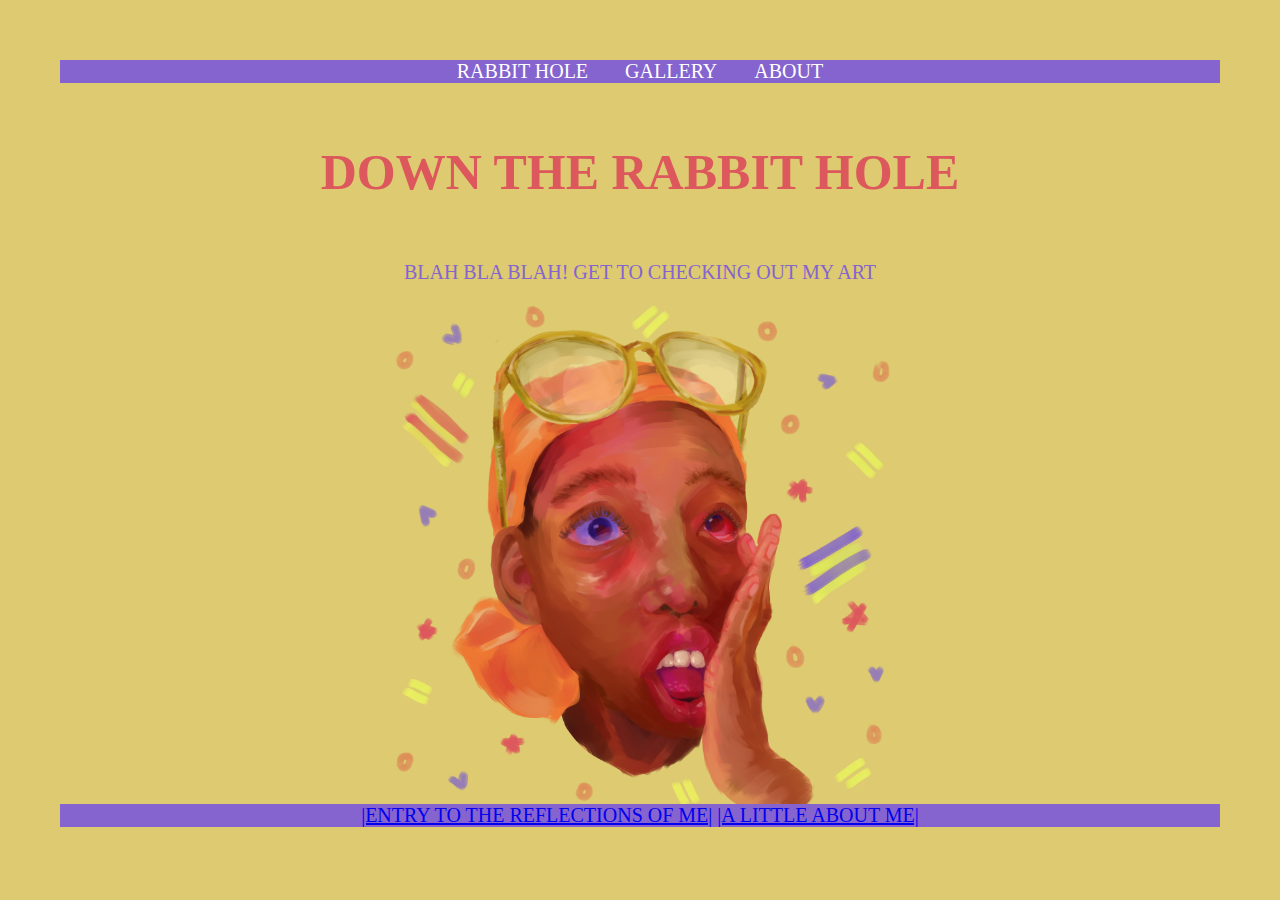
==== index.html @ 29575b05 "Add files via upload" ====
<html>
    <head>
          <title> MY FIRST WEBSITE</title>
          <link href= "style.css" rel= "stylesheet" type= "text/css"/>
      </head>
    <body>
        <div class="topnav">
              <a href="index.html">RABBIT HOLE</a>
              <a href="gallery.html">GALLERY</a>
              <a href="aboutme.html">ABOUT</a>
           </div>
        <h1>DOWN THE RABBIT HOLE</h1>
        <p>BLAH BLA BLAH! GET TO CHECKING OUT MY ART</p>
        <img src="images/Something_Amazing_About_Me_3.png" alt= "SELF PORTRAIT" width= "500px"/>
        
        <div class="footer">
        <a href= "gallery.html">|ENTRY TO THE REFLECTIONS OF ME|</a>
        <a href= "aboutme.html">|A LITTLE ABOUT ME|</a>
            </div>
           
    </body>
</html>
---- style.css ----
h1{ color: #DD585C; font-family: cursive; font-size: 50px; margin: 60px; text-align: center}
body{background: #DDCA71; font-family: cursive; color: #8564CF; font-size: 20px; margin: 60px; text-align: center}
img{display: block; margin-left: auto; margin-right: auto}
.topnav {overflow: hidden; background-color: #8564CF;}
.topnav a {float: none; color: white; text-align: center; padding: 14px 16px; text-decoration: none; font-size: 20px;}
.topnav a:hover {background-color: #DD585C; color: white;}
.topnav a.active {background-color: #DDCA71; color: white;}
div.footer {
    position: relative;
    left: 0;
    float: none;
    border: 5px;
    width: 100%;
    background-color: #8564CF;
    color: white;
    text-align: center;
}
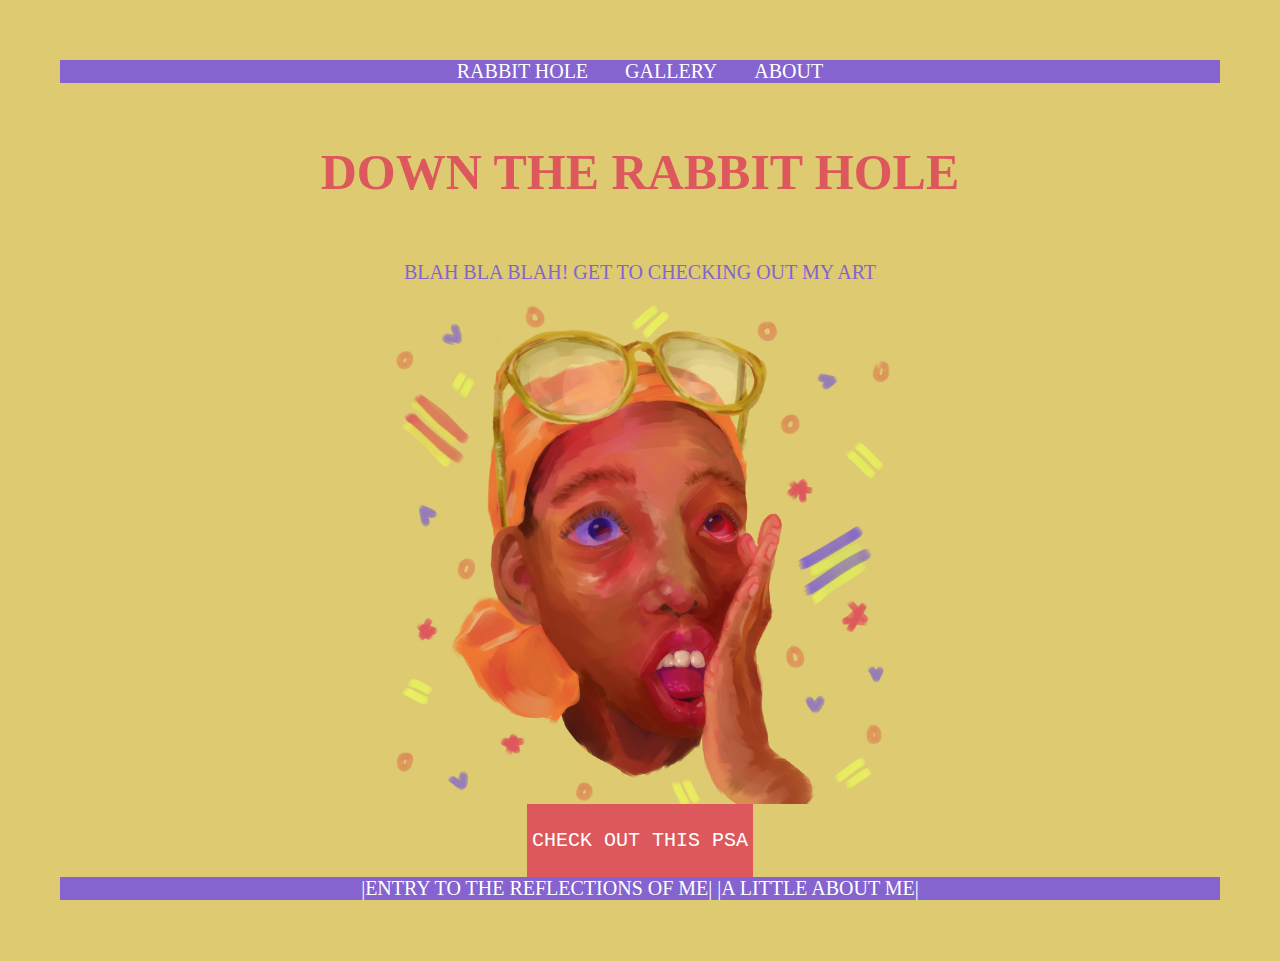
==== commit fe422f7c: "Add files via upload" ====
--- a/index.html
+++ b/index.html
@@ -3,6 +3,27 @@
           <title> MY FIRST WEBSITE</title>
           <link href= "style.css" rel= "stylesheet" type= "text/css"/>
       </head>
+    <style>
+         A.class2:link {
+            color: white;
+            padding: 5px 5px;
+            text-align: center;
+            background-color: #DD585C;
+            text-decoration: none;
+            display: inline-block;
+        }
+        A.class2:visited {
+            color: white;
+            padding: 5px 5px;
+            text-align: center;
+            background-color: #DD585C;
+            text-decoration: none;
+            display: inline-block;
+        }
+        a.class2:hover {
+            background-color: #8564CF;
+        }
+    </style>
     <body>
         <div class="topnav">
               <a href="index.html">RABBIT HOLE</a>
@@ -13,6 +34,8 @@
         <p>BLAH BLA BLAH! GET TO CHECKING OUT MY ART</p>
         <img src="images/Something_Amazing_About_Me_3.png" alt= "SELF PORTRAIT" width= "500px"/>
         
+        <a href="PSAWEB/index.html" target="_blank" class="class2"><pre>CHECK OUT THIS PSA</pre></a>
+        
         <div class="footer">
         <a href= "gallery.html">|ENTRY TO THE REFLECTIONS OF ME|</a>
         <a href= "aboutme.html">|A LITTLE ABOUT ME|</a>
--- a/style.css
+++ b/style.css
@@ -14,4 +14,14 @@
     background-color: #8564CF;
     color: white;
     text-align: center;
-}+}
+a:link {
+            color: white;
+            background-color: transparent;
+            text-decoration: none;
+        }
+        a:visited {
+            color: white;
+            background-color: transparent;
+            text-decoration: none;
+        }